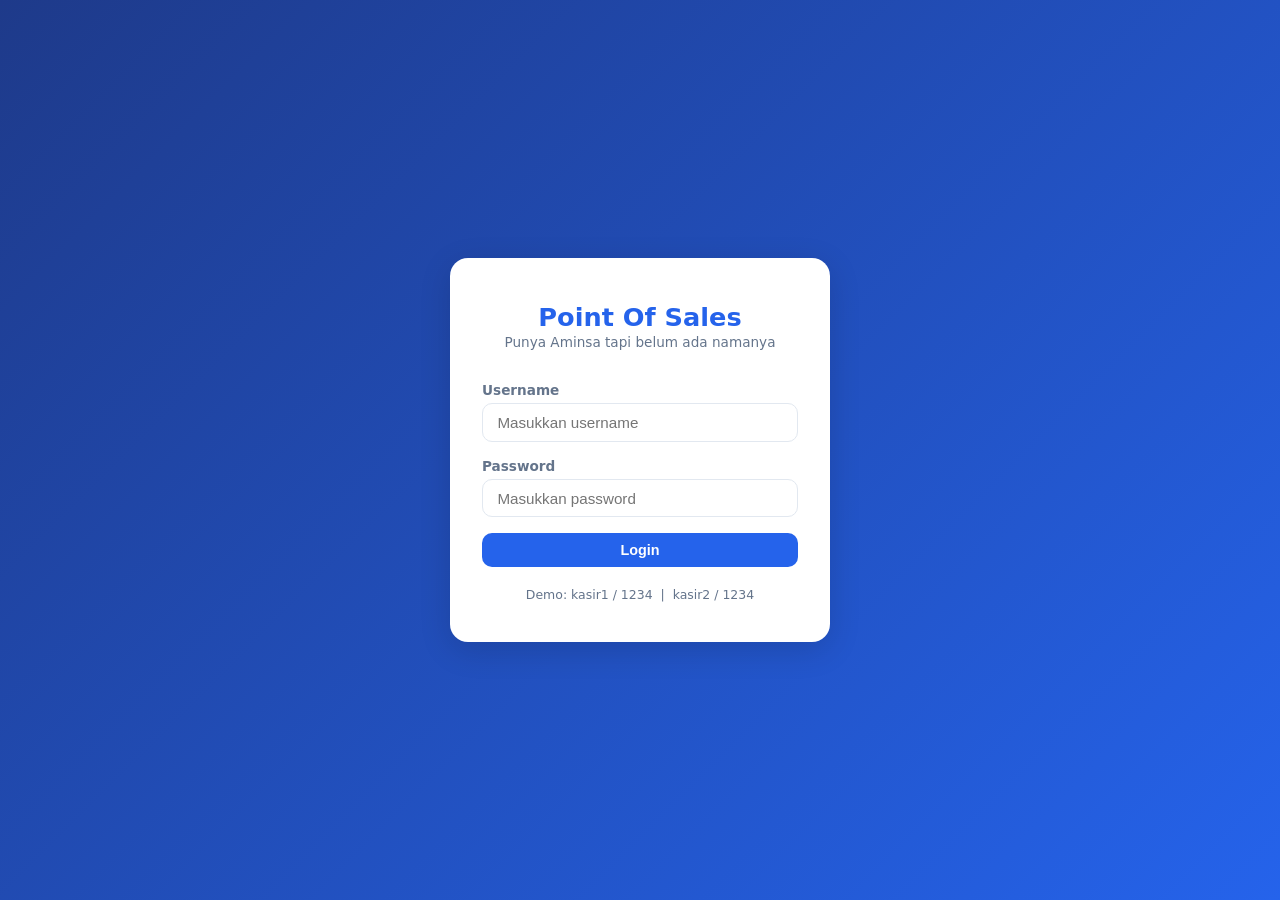
==== index.html @ 3642573d "init: frontend vanilla JS" ====
<!DOCTYPE html>
<html lang="id">
<head>
  <meta charset="UTF-8" />
  <meta name="viewport" content="width=device-width, initial-scale=1.0"/>
  <title>POS — Login</title>
  <link rel="stylesheet" href="css/style.css" />
</head>
<body class="login-page">
  <div class="login-card">
    <div class="logo">
      <span class="logo-icon"></span>
      <h1>Point Of Sales</h1>
      <p>Punya Aminsa tapi belum ada namanya</p>
    </div>
    <form id="loginForm">
      <div class="form-group">
        <label for="username">Username</label>
        <input type="text" id="username" placeholder="Masukkan username" autocomplete="off" required />
      </div>
      <div class="form-group">
        <label for="password">Password</label>
        <input type="password" id="password" placeholder="Masukkan password" required />
      </div>
      <div id="loginError" class="error-msg hidden">Username atau password salah.</div>
      <button type="button" id="loginBtn" class="btn btn-primary btn-full">Login</button>
    </form>
    <p class="hint">Demo: kasir1 / 1234 &nbsp;|&nbsp; kasir2 / 1234</p>
  </div>
  <script src="js/api.js"></script>
  <script src="js/modal.js"></script>
  <script src="js/auth.js"></script>
</body>
</html>
---- css/style.css ----
/* ===== RESET & BASE ===== */
*, *::before, *::after { box-sizing: border-box; margin: 0; padding: 0; }

:root {
  --primary:    #2563eb;
  --primary-dk: #1d4ed8;
  --success:    #16a34a;
  --danger:     #dc2626;
  --warning:    #d97706;
  --bg:         #f1f5f9;
  --surface:    #ffffff;
  --border:     #e2e8f0;
  --text:       #1e293b;
  --text-muted: #64748b;
  --radius:     10px;
  --shadow:     0 2px 12px rgba(0,0,0,.08);
  --shadow-lg:  0 8px 32px rgba(0,0,0,.14);
}

body { font-family: 'Segoe UI', system-ui, sans-serif; background: var(--bg); color: var(--text); min-height: 100vh; }

/* ===== UTILITIES ===== */
.hidden { display: none !important; }
.error-msg { color: var(--danger); font-size: .85rem; margin-top: .4rem; }

/* ===== BUTTONS ===== */
.btn {
  display: inline-flex; align-items: center; justify-content: center; gap: .4rem;
  padding: .55rem 1.2rem; border-radius: var(--radius); border: none;
  font-size: .9rem; font-weight: 600; cursor: pointer; transition: all .15s;
}
.btn:active { transform: scale(.97); }
.btn-primary  { background: var(--primary);  color: #fff; }
.btn-primary:hover  { background: var(--primary-dk); }
.btn-success  { background: var(--success);  color: #fff; }
.btn-success:hover  { background: #15803d; }
.btn-danger   { background: var(--danger);   color: #fff; }
.btn-danger:hover   { background: #b91c1c; }
.btn-secondary{ background: #e2e8f0; color: var(--text); }
.btn-secondary:hover{ background: #cbd5e1; }
.btn-outline  { background: transparent; border: 1.5px solid var(--border); color: var(--text); }
.btn-outline:hover  { background: var(--bg); }
.btn-full { width: 100%; }
.btn-sm   { padding: .35rem .8rem; font-size: .8rem; }
.btn-lg   { padding: .75rem 1.4rem; font-size: 1rem; }
.btn-back {
  background: none; border: none; font-size: 1.3rem; cursor: pointer;
  color: #fff; padding: 0 .5rem 0 0; line-height: 1;
}

/* ===== FORM ===== */
.form-group { margin-bottom: 1rem; }
.form-group label { display: block; font-size: .85rem; font-weight: 600; margin-bottom: .35rem; color: var(--text-muted); }
.form-group input,
.form-group select {
  width: 100%; padding: .6rem .9rem; border: 1.5px solid var(--border);
  border-radius: var(--radius); font-size: .95rem; outline: none; transition: border .15s;
  background: var(--surface);
}
.form-group input:focus,
.form-group select:focus { border-color: var(--primary); }

/* ===== NAVBAR ===== */
.navbar {
  display: flex; align-items: center; justify-content: space-between;
  background: var(--primary); color: #fff;
  padding: .75rem 1.5rem; position: sticky; top: 0; z-index: 100;
  box-shadow: 0 2px 8px rgba(0,0,0,.15);
}
.nav-brand { font-size: 1.1rem; font-weight: 700; display: flex; align-items: center; gap: .4rem; }
.nav-center { font-size: .85rem; opacity: .9; }
.nav-right  { display: flex; align-items: center; gap: .75rem; }
.badge-kasir {
  background: rgba(255,255,255,.2); padding: .25rem .7rem;
  border-radius: 20px; font-size: .8rem; font-weight: 600;
}
.badge-table {
  background: var(--warning); color: #fff;
  padding: .25rem .8rem; border-radius: 20px; font-size: .85rem; font-weight: 700;
}

/* ===== MODAL ===== */
.modal-overlay {
  position: fixed; inset: 0; background: rgba(0,0,0,.45);
  display: flex; align-items: center; justify-content: center; z-index: 999;
}
.modal {
  background: var(--surface); border-radius: 14px; padding: 2rem;
  width: 90%; max-width: 420px; box-shadow: var(--shadow-lg);
  animation: popIn .2s ease;
}
.modal h3 { margin-bottom: .75rem; font-size: 1.15rem; }
.modal p  { color: var(--text-muted); margin-bottom: 1.25rem; font-size: .9rem; }
.modal-actions { display: flex; gap: .75rem; margin-top: 1.5rem; }
.modal-actions .btn { flex: 1; }
.modal-success { text-align: center; }
.success-icon { font-size: 3rem; margin-bottom: .5rem; }

@keyframes popIn {
  from { transform: scale(.9); opacity: 0; }
  to   { transform: scale(1);  opacity: 1; }
}

/* ===== LOGIN PAGE ===== */
.login-page {
  display: flex; align-items: center; justify-content: center;
  background: linear-gradient(135deg, #1e3a8a 0%, #2563eb 100%);
}
.login-card {
  background: var(--surface); border-radius: 18px; padding: 2.5rem 2rem;
  width: 90%; max-width: 380px; box-shadow: var(--shadow-lg);
}
.logo { text-align: center; margin-bottom: 2rem; }
.logo-icon { font-size: 2.5rem; }
.logo h1 { font-size: 1.6rem; color: var(--primary); margin: .25rem 0 .1rem; }
.logo p  { color: var(--text-muted); font-size: .85rem; }
.hint { text-align: center; margin-top: 1.25rem; font-size: .78rem; color: var(--text-muted); }

/* ===== DASHBOARD (TABLE GRID) ===== */
.container { max-width: 1100px; margin: 0 auto; padding: 1.5rem; }
.page-header { display: flex; align-items: center; justify-content: space-between; margin-bottom: 1.5rem; }
.page-header h2 { font-size: 1.3rem; }
.legend { display: flex; align-items: center; gap: 1rem; font-size: .85rem; color: var(--text-muted); }
.dot { width: 12px; height: 12px; border-radius: 50%; display: inline-block; margin-right: .3rem; }
.dot-available { background: var(--success); }
.dot-occupied  { background: var(--danger); }

.table-grid {
  display: grid;
  grid-template-columns: repeat(auto-fill, minmax(150px, 1fr));
  gap: 1rem;
}
.table-card {
  background: var(--surface); border-radius: 14px; padding: 1.25rem 1rem;
  text-align: center; cursor: pointer; border: 2px solid transparent;
  box-shadow: var(--shadow); transition: all .2s;
  position: relative;
}
.table-card:hover { transform: translateY(-3px); box-shadow: var(--shadow-lg); }
.table-card.available { border-color: var(--success); }
.table-card.occupied  { border-color: var(--danger); background: #fff5f5; }
.table-card .table-icon { font-size: 2rem; margin-bottom: .5rem; }
.table-card .table-name { font-weight: 700; font-size: 1rem; }
.table-card .table-status {
  font-size: .75rem; font-weight: 600; margin-top: .3rem;
  padding: .2rem .6rem; border-radius: 20px; display: inline-block;
}
.table-card.available .table-status { background: #dcfce7; color: var(--success); }
.table-card.occupied  .table-status { background: #fee2e2; color: var(--danger); }
.table-card .table-time { font-size: .72rem; color: var(--text-muted); margin-top: .25rem; }

/* ===== ORDER PAGE ===== */
.order-layout {
  display: grid; grid-template-columns: 1fr 360px;
  height: calc(100vh - 56px); overflow: hidden;
}

/* Menu Panel */
.menu-panel { display: flex; flex-direction: column; overflow: hidden; background: var(--bg); }
.menu-search { padding: .75rem 1rem; background: var(--surface); border-bottom: 1px solid var(--border); }
.menu-search input {
  width: 100%; padding: .55rem .9rem; border: 1.5px solid var(--border);
  border-radius: var(--radius); font-size: .9rem; outline: none;
}
.menu-search input:focus { border-color: var(--primary); }

.category-tabs {
  display: flex; gap: .5rem; padding: .75rem 1rem;
  background: var(--surface); border-bottom: 1px solid var(--border);
  overflow-x: auto; flex-shrink: 0;
}
.category-tabs::-webkit-scrollbar { height: 3px; }
.category-tabs::-webkit-scrollbar-thumb { background: var(--border); border-radius: 3px; }
.cat-tab {
  padding: .4rem 1rem; border-radius: 20px; border: 1.5px solid var(--border);
  background: var(--surface); font-size: .82rem; font-weight: 600;
  cursor: pointer; white-space: nowrap; transition: all .15s;
}
.cat-tab.active { background: var(--primary); color: #fff; border-color: var(--primary); }

.menu-grid {
  display: grid;
  grid-template-columns: repeat(auto-fill, 160px);
  justify-content: start;
  gap: .75rem; padding: 1rem; overflow-y: auto; flex: 1;
  align-content: start;
}
.menu-item {
  width: 160px;
  background: var(--surface); border-radius: 12px; padding: .6rem;
  cursor: pointer; border: 2px solid transparent; box-shadow: var(--shadow);
  transition: all .15s; text-align: center;
  display: flex; flex-direction: column; align-items: center;
}
.menu-item:hover { border-color: var(--primary); transform: translateY(-2px); }
.menu-item .item-image {
  width: 100%; aspect-ratio: 1 / 1;
  object-fit: cover; border-radius: 8px;
  margin-bottom: .5rem; display: block;
  pointer-events: none;
  background: var(--bg); /* placeholder warna saat gambar loading */
}
.menu-item .item-image[src=""],
.menu-item .item-image:not([src]) {
  background: var(--border);
}
.menu-item .item-name { font-weight: 600; font-size: .82rem; margin-bottom: .2rem; line-height: 1.3; }
.menu-item .item-price { color: var(--primary); font-weight: 700; font-size: .88rem; }
.menu-item .item-cat {
  font-size: .68rem; color: var(--text-muted); margin-top: .2rem;
  background: var(--bg); padding: .15rem .5rem; border-radius: 10px; display: inline-block;
}
.menu-item .item-stock {
  font-size: .72rem; font-weight: 600; margin-top: .25rem;
  padding: .15rem .55rem; border-radius: 10px; display: inline-block;
}
.item-stock.stock-ok  { background: #dcfce7; color: #15803d; }
.item-stock.stock-mid { background: #fef9c3; color: #a16207; }
.item-stock.stock-low { background: #fee2e2; color: #b91c1c; }
.menu-item.unavailable { opacity: .45; cursor: not-allowed; }

/* Order Panel */
.order-panel {
  display: flex; flex-direction: column;
  background: var(--surface); border-left: 1px solid var(--border);
}
.order-header {
  display: flex; align-items: center; justify-content: space-between;
  padding: 1rem 1.25rem; border-bottom: 1px solid var(--border);
}
.order-header h3 { font-size: 1rem; }
.order-items { flex: 1; overflow-y: auto; padding: .75rem; }
.empty-order { text-align: center; padding: 3rem 1rem; color: var(--text-muted); }
.empty-order span { font-size: 2.5rem; display: block; margin-bottom: .5rem; }

.order-item {
  display: flex; align-items: center; gap: .6rem;
  padding: .6rem .5rem; border-bottom: 1px solid var(--border);
}
.order-item:last-child { border-bottom: none; }
.oi-name { flex: 1; font-size: .88rem; font-weight: 600; }
.oi-sub  { font-size: .75rem; color: var(--text-muted); }
.oi-qty  { display: flex; align-items: center; gap: .35rem; }
.qty-btn {
  width: 26px; height: 26px; border-radius: 50%; border: 1.5px solid var(--border);
  background: var(--bg); font-size: 1rem; cursor: pointer; display: flex;
  align-items: center; justify-content: center; font-weight: 700; transition: all .15s;
}
.qty-btn:hover { background: var(--primary); color: #fff; border-color: var(--primary); }
.qty-num { font-weight: 700; min-width: 20px; text-align: center; font-size: .9rem; }
.oi-price { font-weight: 700; font-size: .88rem; color: var(--primary); min-width: 70px; text-align: right; }

.order-footer { padding: .75rem 1rem; border-top: 1px solid var(--border); }
.order-note input {
  width: 100%; padding: .5rem .75rem; border: 1.5px solid var(--border);
  border-radius: var(--radius); font-size: .82rem; margin-bottom: .75rem; outline: none;
}
.order-total {
  display: flex; justify-content: space-between; align-items: center;
  font-weight: 700; font-size: 1.05rem; margin-bottom: .75rem;
  padding: .5rem .25rem;
}
.order-actions { display: flex; gap: .5rem; }
.order-actions .btn-success { flex: 1; }

/* Send summary */
.send-summary-item {
  display: flex; justify-content: space-between;
  padding: .4rem 0; border-bottom: 1px solid var(--border); font-size: .88rem;
}
.station-badge {
  font-size: .72rem; padding: .15rem .5rem; border-radius: 10px;
  font-weight: 700; margin-left: .4rem;
}
.station-kitchen { background: #fef3c7; color: #92400e; }
.station-bar     { background: #dbeafe; color: #1e40af; }

/* ===== BILL PAGE ===== */
.bill-layout {
  display: grid; grid-template-columns: 1fr 380px;
  height: calc(100vh - 56px); overflow: hidden;
}

/* Bill Panel */
.bill-panel {
  overflow-y: auto; padding: 1.5rem;
  background: var(--bg);
}
.bill-header {
  background: var(--surface); border-radius: 14px; padding: 1.25rem;
  margin-bottom: 1rem; box-shadow: var(--shadow);
  display: flex; flex-direction: column; gap: .4rem;
}
.bill-logo { font-size: 1.2rem; font-weight: 700; color: var(--primary); }
.bill-info { display: flex; flex-direction: column; gap: .2rem; font-size: .85rem; color: var(--text-muted); }
.bill-status { margin-top: .5rem; }
.status-badge {
  padding: .3rem .9rem; border-radius: 20px; font-size: .8rem; font-weight: 700;
  display: inline-block;
}
.status-badge.unpaid { background: #fee2e2; color: var(--danger); }
.status-badge.paid   { background: #dcfce7; color: var(--success); }

.bill-items {
  background: var(--surface); border-radius: 14px; padding: 1rem;
  margin-bottom: 1rem; box-shadow: var(--shadow);
}
.bill-item {
  display: flex; justify-content: space-between; align-items: center;
  padding: .6rem 0; border-bottom: 1px solid var(--border); font-size: .9rem;
}
.bill-item:last-child { border-bottom: none; }
.bi-name { flex: 1; }
.bi-qty  { color: var(--text-muted); margin: 0 1rem; }
.bi-price{ font-weight: 600; }

.bill-summary {
  background: var(--surface); border-radius: 14px; padding: 1rem;
  box-shadow: var(--shadow);
}
.summary-row {
  display: flex; justify-content: space-between;
  padding: .5rem 0; font-size: .9rem; border-bottom: 1px solid var(--border);
}
.summary-row:last-child { border-bottom: none; }
.total-row { font-weight: 700; font-size: 1.05rem; color: var(--primary); }
.bill-note { margin-top: .75rem; font-size: .82rem; color: var(--text-muted); font-style: italic; }

/* Payment Panel */
.payment-panel {
  background: var(--surface); border-left: 1px solid var(--border);
  padding: 1.5rem; overflow-y: auto; display: flex; flex-direction: column; gap: 1rem;
}
.payment-panel h3 { font-size: 1.1rem; }

.payment-method { display: flex; gap: .75rem; }
.method-option { flex: 1; cursor: pointer; }
.method-option input { display: none; }
.method-card {
  display: flex; flex-direction: column; align-items: center; gap: .3rem;
  padding: .9rem; border: 2px solid var(--border); border-radius: 12px;
  font-size: .85rem; font-weight: 600; transition: all .15s;
}
.method-option input:checked + .method-card {
  border-color: var(--primary); background: #eff6ff; color: var(--primary);
}
.method-icon { font-size: 1.5rem; }

.quick-cash { display: flex; flex-wrap: wrap; gap: .5rem; margin-top: .5rem; }
.quick-btn {
  padding: .4rem .8rem; border: 1.5px solid var(--border); border-radius: 8px;
  background: var(--bg); font-size: .8rem; font-weight: 600; cursor: pointer; transition: all .15s;
}
.quick-btn:hover { background: var(--primary); color: #fff; border-color: var(--primary); }

.change-display {
  display: flex; justify-content: space-between; align-items: center;
  background: #f0fdf4; border: 1.5px solid #bbf7d0; border-radius: 10px;
  padding: .75rem 1rem; margin-top: .75rem;
}
.change-value { font-weight: 700; font-size: 1.1rem; color: var(--success); }

/* Success modal detail */
#successDetail { font-size: .9rem; color: var(--text-muted); margin: .75rem 0; line-height: 1.7; }

/* Station notification modal body */
#_modalBody { font-family: 'Courier New', monospace; font-size: .88rem; }
#_modalOverlay .modal { text-align: left; }

/* ===== SCROLLBAR ===== */
::-webkit-scrollbar { width: 5px; }
::-webkit-scrollbar-track { background: transparent; }
::-webkit-scrollbar-thumb { background: var(--border); border-radius: 5px; }

/* ===== RESPONSIVE ===== */
@media (max-width: 768px) {
  .order-layout,
  .bill-layout { grid-template-columns: 1fr; }
  .order-panel,
  .payment-panel { border-left: none; border-top: 1px solid var(--border); }
  .menu-grid { grid-template-columns: repeat(auto-fill, 130px); }
  .menu-item { width: 130px; }
}
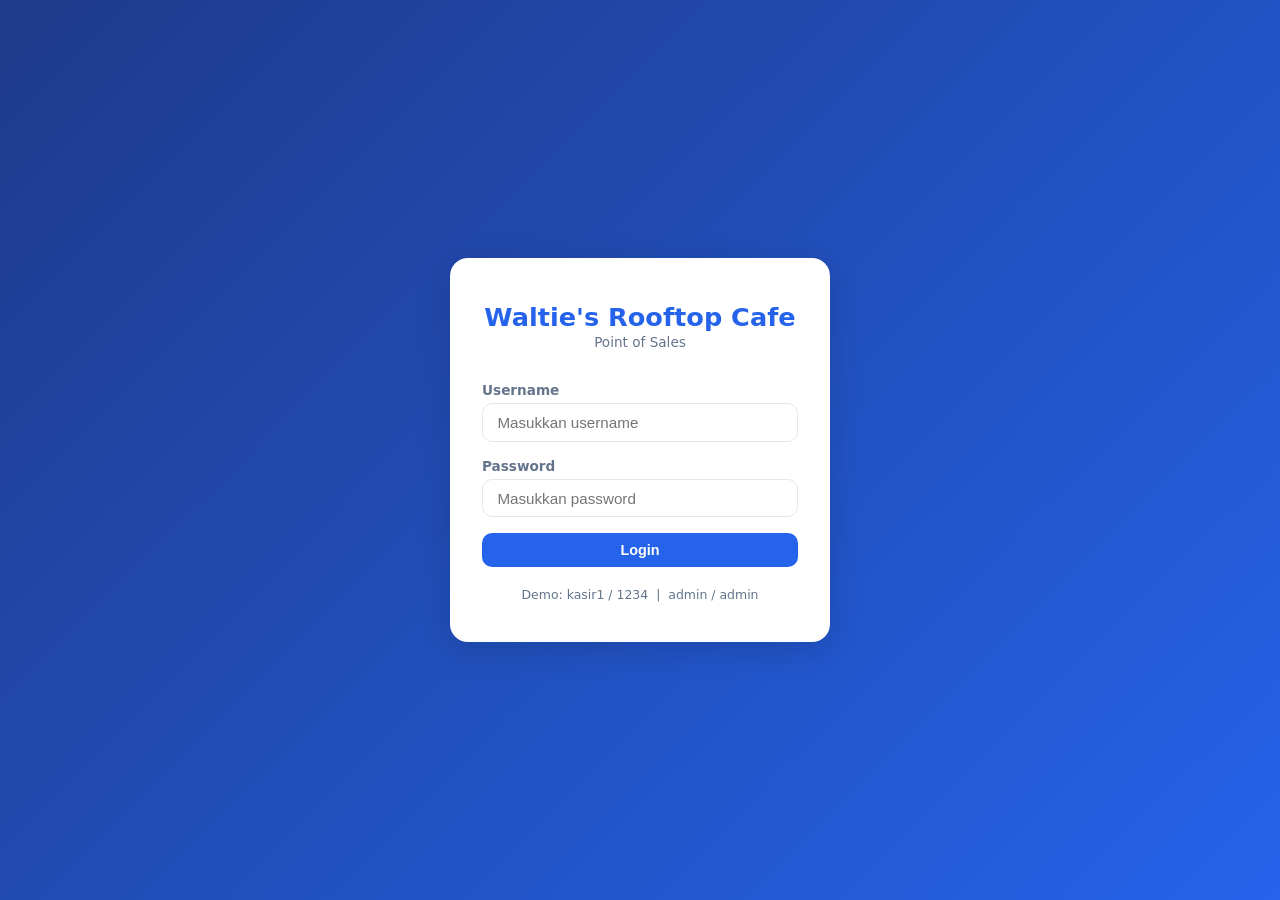
==== commit 20a4a7d0: "refactor: modular structure — core/, components/, pages/, split CSS" ====
--- a/index.html
+++ b/index.html
@@ -3,15 +3,17 @@
 <head>
   <meta charset="UTF-8" />
   <meta name="viewport" content="width=device-width, initial-scale=1.0"/>
-  <title>POS — Login</title>
-  <link rel="stylesheet" href="css/style.css" />
+  <title>Waltie's Rooftop Cafe — Login</title>
+  <link rel="stylesheet" href="css/base.css" />
+  <link rel="stylesheet" href="css/components.css" />
+  <link rel="stylesheet" href="css/layout.css" />
 </head>
 <body class="login-page">
   <div class="login-card">
     <div class="logo">
-      <span class="logo-icon"></span>
-      <h1>Point Of Sales</h1>
-      <p>Punya Aminsa tapi belum ada namanya</p>
+      <!-- <span class="logo-icon">☕</span> -->
+      <h1>Waltie's Rooftop Cafe</h1>
+      <p>Point of Sales</p>
     </div>
     <form id="loginForm">
       <div class="form-group">
@@ -22,13 +24,14 @@
         <label for="password">Password</label>
         <input type="password" id="password" placeholder="Masukkan password" required />
       </div>
-      <div id="loginError" class="error-msg hidden">Username atau password salah.</div>
+      <div id="loginError" class="error-msg hidden"></div>
       <button type="button" id="loginBtn" class="btn btn-primary btn-full">Login</button>
     </form>
-    <p class="hint">Demo: kasir1 / 1234 &nbsp;|&nbsp; kasir2 / 1234</p>
+    <p class="hint">Demo: kasir1 / 1234 &nbsp;|&nbsp; admin / admin</p>
   </div>
-  <script src="js/api.js"></script>
-  <script src="js/modal.js"></script>
-  <script src="js/auth.js"></script>
+  <script src="js/core/api.js"></script>
+  <script src="js/core/modal.js"></script>
+  <script src="js/core/utils.js"></script>
+  <script src="js/pages/auth.js"></script>
 </body>
 </html>
--- a/css/base.css
+++ b/css/base.css
@@ -0,0 +1,34 @@
+/* ===== BASE: Reset, Variables, Typography ===== */
+*, *::before, *::after { box-sizing: border-box; margin: 0; padding: 0; }
+
+:root {
+  --primary:    #2563eb;
+  --primary-dk: #1d4ed8;
+  --success:    #16a34a;
+  --danger:     #dc2626;
+  --warning:    #d97706;
+  --bg:         #f1f5f9;
+  --surface:    #ffffff;
+  --border:     #e2e8f0;
+  --text:       #1e293b;
+  --text-muted: #64748b;
+  --radius:     10px;
+  --shadow:     0 2px 12px rgba(0,0,0,.08);
+  --shadow-lg:  0 8px 32px rgba(0,0,0,.14);
+}
+
+body {
+  font-family: 'Segoe UI', system-ui, sans-serif;
+  background: var(--bg);
+  color: var(--text);
+  min-height: 100vh;
+}
+
+/* Utilities */
+.hidden { display: none !important; }
+.error-msg { color: var(--danger); font-size: .85rem; margin-top: .4rem; }
+
+/* Scrollbar */
+::-webkit-scrollbar { width: 5px; }
+::-webkit-scrollbar-track { background: transparent; }
+::-webkit-scrollbar-thumb { background: var(--border); border-radius: 5px; }
--- a/css/components.css
+++ b/css/components.css
@@ -0,0 +1,160 @@
+/* ===== COMPONENTS: Buttons, Forms, Navbar, Modal, Badges ===== */
+
+/* ── Buttons ── */
+.btn {
+  display: inline-flex; align-items: center; justify-content: center; gap: .4rem;
+  padding: .55rem 1.2rem; border-radius: var(--radius); border: none;
+  font-size: .9rem; font-weight: 600; cursor: pointer; transition: all .15s;
+}
+.btn:active { transform: scale(.97); }
+.btn-primary   { background: var(--primary);  color: #fff; }
+.btn-primary:hover   { background: var(--primary-dk); }
+.btn-success   { background: var(--success);  color: #fff; }
+.btn-success:hover   { background: #15803d; }
+.btn-danger    { background: var(--danger);   color: #fff; }
+.btn-danger:hover    { background: #b91c1c; }
+.btn-secondary { background: #e2e8f0; color: var(--text); }
+.btn-secondary:hover { background: #cbd5e1; }
+.btn-outline   { background: transparent; border: 1.5px solid var(--border); color: var(--text); }
+.btn-outline:hover   { background: var(--bg); }
+.btn-full { width: 100%; }
+.btn-sm   { padding: .35rem .8rem; font-size: .8rem; }
+.btn-lg   { padding: .75rem 1.4rem; font-size: 1rem; }
+.btn-back {
+  background: none; border: none; font-size: 1.3rem; cursor: pointer;
+  color: #fff; padding: 0 .5rem 0 0; line-height: 1;
+}
+
+/* ── Forms ── */
+.form-group { margin-bottom: 1rem; }
+.form-group label {
+  display: block; font-size: .85rem; font-weight: 600;
+  margin-bottom: .35rem; color: var(--text-muted);
+}
+.form-group input,
+.form-group select {
+  width: 100%; padding: .6rem .9rem; border: 1.5px solid var(--border);
+  border-radius: var(--radius); font-size: .95rem; outline: none;
+  transition: border .15s; background: var(--surface);
+}
+.form-group input:focus,
+.form-group select:focus { border-color: var(--primary); }
+
+/* ── Navbar ── */
+.navbar {
+  display: flex; align-items: center; justify-content: space-between;
+  background: var(--primary); color: #fff;
+  padding: .75rem 1.5rem; position: sticky; top: 0; z-index: 100;
+  box-shadow: 0 2px 8px rgba(0,0,0,.15);
+}
+.nav-brand { font-size: 1.1rem; font-weight: 700; display: flex; align-items: center; gap: .4rem; }
+.nav-center { font-size: .85rem; opacity: .9; }
+.nav-right  { display: flex; align-items: center; gap: .75rem; }
+.badge-kasir {
+  background: rgba(255,255,255,.2); padding: .25rem .7rem;
+  border-radius: 20px; font-size: .8rem; font-weight: 600;
+}
+.badge-table {
+  background: var(--warning); color: #fff;
+  padding: .25rem .8rem; border-radius: 20px; font-size: .85rem; font-weight: 700;
+}
+
+/* ── Modal ── */
+.modal-overlay {
+  position: fixed; inset: 0; background: rgba(0,0,0,.45);
+  display: flex; align-items: center; justify-content: center; z-index: 999;
+}
+.modal {
+  background: var(--surface); border-radius: 14px; padding: 2rem;
+  width: 90%; max-width: 420px; box-shadow: var(--shadow-lg);
+  animation: popIn .2s ease;
+}
+.modal h3 { margin-bottom: .75rem; font-size: 1.15rem; }
+.modal p  { color: var(--text-muted); margin-bottom: 1.25rem; font-size: .9rem; }
+.modal-actions { display: flex; gap: .75rem; margin-top: 1.5rem; }
+.modal-actions .btn { flex: 1; }
+.modal-success { text-align: center; }
+.success-icon { font-size: 3rem; margin-bottom: .5rem; }
+#successDetail { font-size: .9rem; color: var(--text-muted); margin: .75rem 0; line-height: 1.7; }
+#_modalBody { font-family: 'Courier New', monospace; font-size: .88rem; }
+#_modalOverlay .modal { text-align: left; }
+
+@keyframes popIn {
+  from { transform: scale(.9); opacity: 0; }
+  to   { transform: scale(1);  opacity: 1; }
+}
+
+/* ── Status badges ── */
+.status-badge {
+  padding: .3rem .9rem; border-radius: 20px; font-size: .8rem; font-weight: 700;
+  display: inline-block;
+}
+.status-badge.unpaid { background: #fee2e2; color: var(--danger); }
+.status-badge.paid   { background: #dcfce7; color: var(--success); }
+
+/* ── Stock badges ── */
+.item-stock {
+  font-size: .72rem; font-weight: 600; margin-top: .25rem;
+  padding: .15rem .55rem; border-radius: 10px; display: inline-block;
+}
+.item-stock.stock-ok  { background: #dcfce7; color: #15803d; }
+.item-stock.stock-mid { background: #fef9c3; color: #a16207; }
+.item-stock.stock-low { background: #fee2e2; color: #b91c1c; }
+
+/* ── Menu item card ── */
+.menu-item {
+  width: 160px;
+  background: var(--surface); border-radius: 12px; padding: .6rem;
+  cursor: pointer; border: 2px solid transparent; box-shadow: var(--shadow);
+  transition: all .15s; text-align: center;
+  display: flex; flex-direction: column; align-items: center;
+}
+.menu-item:hover { border-color: var(--primary); transform: translateY(-2px); }
+.menu-item .item-image {
+  width: 100%; aspect-ratio: 1 / 1; object-fit: cover; border-radius: 8px;
+  margin-bottom: .5rem; display: block; pointer-events: none; background: var(--bg);
+}
+.menu-item .item-image[src=""], .menu-item .item-image:not([src]) { background: var(--border); }
+.menu-item .item-name  { font-weight: 600; font-size: .82rem; margin-bottom: .2rem; line-height: 1.3; }
+.menu-item .item-price { color: var(--primary); font-weight: 700; font-size: .88rem; }
+.menu-item.unavailable { opacity: .45; cursor: not-allowed; }
+.menu-empty { grid-column: 1/-1; text-align: center; color: var(--text-muted); padding: 2rem; }
+
+/* ── Category tabs ── */
+.category-tabs {
+  display: flex; gap: .5rem; padding: .75rem 1rem;
+  background: var(--surface); border-bottom: 1px solid var(--border);
+  overflow-x: auto; flex-shrink: 0;
+}
+.category-tabs::-webkit-scrollbar { height: 3px; }
+.category-tabs::-webkit-scrollbar-thumb { background: var(--border); border-radius: 3px; }
+.cat-tab {
+  padding: .4rem 1rem; border-radius: 20px; border: 1.5px solid var(--border);
+  background: var(--surface); font-size: .82rem; font-weight: 600;
+  cursor: pointer; white-space: nowrap; transition: all .15s;
+}
+.cat-tab.active { background: var(--primary); color: #fff; border-color: var(--primary); }
+
+/* ── Cart item ── */
+.order-item {
+  display: flex; align-items: center; gap: .6rem;
+  padding: .6rem .5rem; border-bottom: 1px solid var(--border);
+}
+.order-item:last-child { border-bottom: none; }
+.oi-name { flex: 1; font-size: .88rem; font-weight: 600; }
+.oi-sub  { font-size: .75rem; color: var(--text-muted); }
+.oi-qty  { display: flex; align-items: center; gap: .35rem; }
+.qty-btn {
+  width: 26px; height: 26px; border-radius: 50%; border: 1.5px solid var(--border);
+  background: var(--bg); font-size: 1rem; cursor: pointer; display: flex;
+  align-items: center; justify-content: center; font-weight: 700; transition: all .15s;
+}
+.qty-btn:hover { background: var(--primary); color: #fff; border-color: var(--primary); }
+.qty-num  { font-weight: 700; min-width: 20px; text-align: center; font-size: .9rem; }
+.oi-price { font-weight: 700; font-size: .88rem; color: var(--primary); min-width: 70px; text-align: right; }
+
+/* ── Send summary ── */
+.send-summary-item {
+  display: flex; justify-content: space-between;
+  padding: .4rem 0; border-bottom: 1px solid var(--border); font-size: .88rem;
+}
--- a/css/layout.css
+++ b/css/layout.css
@@ -0,0 +1,116 @@
+/* ===== LAYOUT: Login, Dashboard, Order, Bill ===== */
+
+/* ── Login ── */
+.login-page {
+  display: flex; align-items: center; justify-content: center;
+  background: linear-gradient(135deg, #1e3a8a 0%, #2563eb 100%);
+}
+.login-card {
+  background: var(--surface); border-radius: 18px; padding: 2.5rem 2rem;
+  width: 90%; max-width: 380px; box-shadow: var(--shadow-lg);
+}
+.logo { text-align: center; margin-bottom: 2rem; }
+.logo-icon { font-size: 2.5rem; }
+.logo h1 { font-size: 1.6rem; color: var(--primary); margin: .25rem 0 .1rem; }
+.logo p  { color: var(--text-muted); font-size: .85rem; }
+.hint { text-align: center; margin-top: 1.25rem; font-size: .78rem; color: var(--text-muted); }
+
+/* ── Dashboard ── */
+.container { max-width: 1100px; margin: 0 auto; padding: 1.5rem; }
+.page-header { display: flex; align-items: center; justify-content: space-between; margin-bottom: 1.5rem; }
+.page-header h2 { font-size: 1.3rem; }
+.legend { display: flex; align-items: center; gap: 1rem; font-size: .85rem; color: var(--text-muted); }
+.dot { width: 12px; height: 12px; border-radius: 50%; display: inline-block; margin-right: .3rem; }
+.dot-available { background: var(--success); }
+.dot-occupied  { background: var(--danger); }
+
+.table-grid { display: grid; grid-template-columns: repeat(auto-fill, minmax(150px, 1fr)); gap: 1rem; }
+.table-card {
+  background: var(--surface); border-radius: 14px; padding: 1.25rem 1rem;
+  text-align: center; cursor: pointer; border: 2px solid transparent;
+  box-shadow: var(--shadow); transition: all .2s;
+}
+.table-card:hover { transform: translateY(-3px); box-shadow: var(--shadow-lg); }
+.table-card.available { border-color: var(--success); }
+.table-card.occupied  { border-color: var(--danger); background: #fff5f5; }
+.table-card .table-icon   { font-size: 2rem; margin-bottom: .5rem; }
+.table-card .table-name   { font-weight: 700; font-size: 1rem; }
+.table-card .table-status {
+  font-size: .75rem; font-weight: 600; margin-top: .3rem;
+  padding: .2rem .6rem; border-radius: 20px; display: inline-block;
+}
+.table-card.available .table-status { background: #dcfce7; color: var(--success); }
+.table-card.occupied  .table-status { background: #fee2e2; color: var(--danger); }
+.table-card .table-time { font-size: .72rem; color: var(--text-muted); margin-top: .25rem; }
+
+/* ── Order ── */
+.order-layout { display: grid; grid-template-columns: 1fr 360px; height: calc(100vh - 56px); overflow: hidden; }
+.menu-panel { display: flex; flex-direction: column; overflow: hidden; background: var(--bg); }
+.menu-search { padding: .75rem 1rem; background: var(--surface); border-bottom: 1px solid var(--border); }
+.menu-search input {
+  width: 100%; padding: .55rem .9rem; border: 1.5px solid var(--border);
+  border-radius: var(--radius); font-size: .9rem; outline: none;
+}
+.menu-search input:focus { border-color: var(--primary); }
+.menu-grid {
+  display: grid; grid-template-columns: repeat(auto-fill, 160px);
+  justify-content: start; gap: .75rem; padding: 1rem; overflow-y: auto; flex: 1; align-content: start;
+}
+.order-panel { display: flex; flex-direction: column; background: var(--surface); border-left: 1px solid var(--border); }
+.order-header { display: flex; align-items: center; justify-content: space-between; padding: 1rem 1.25rem; border-bottom: 1px solid var(--border); }
+.order-header h3 { font-size: 1rem; }
+.order-items { flex: 1; overflow-y: auto; padding: .75rem; }
+.empty-order { text-align: center; padding: 3rem 1rem; color: var(--text-muted); }
+.empty-order span { font-size: 2.5rem; display: block; margin-bottom: .5rem; }
+.order-footer { padding: .75rem 1rem; border-top: 1px solid var(--border); }
+.order-note input {
+  width: 100%; padding: .5rem .75rem; border: 1.5px solid var(--border);
+  border-radius: var(--radius); font-size: .82rem; margin-bottom: .75rem; outline: none;
+}
+.order-total {
+  display: flex; justify-content: space-between; align-items: center;
+  font-weight: 700; font-size: 1.05rem; margin-bottom: .75rem; padding: .5rem .25rem;
+}
+.order-actions { display: flex; gap: .5rem; }
+.order-actions .btn-success { flex: 1; }
+
+/* ── Bill ── */
+.bill-layout { display: grid; grid-template-columns: 1fr 380px; height: calc(100vh - 56px); overflow: hidden; }
+.bill-panel { overflow-y: auto; padding: 1.5rem; background: var(--bg); }
+.bill-header {
+  background: var(--surface); border-radius: 14px; padding: 1.25rem;
+  margin-bottom: 1rem; box-shadow: var(--shadow); display: flex; flex-direction: column; gap: .4rem;
+}
+.bill-logo { font-size: 1.2rem; font-weight: 700; color: var(--primary); }
+.bill-info { display: flex; flex-direction: column; gap: .2rem; font-size: .85rem; color: var(--text-muted); }
+.bill-status { margin-top: .5rem; }
+.bill-items { background: var(--surface); border-radius: 14px; padding: 1rem; margin-bottom: 1rem; box-shadow: var(--shadow); }
+.bill-item { display: flex; justify-content: space-between; align-items: center; padding: .6rem 0; border-bottom: 1px solid var(--border); font-size: .9rem; }
+.bill-item:last-child { border-bottom: none; }
+.bi-name { flex: 1; }
+.bi-qty  { color: var(--text-muted); margin: 0 1rem; }
+.bi-price{ font-weight: 600; }
+.bill-summary { background: var(--surface); border-radius: 14px; padding: 1rem; box-shadow: var(--shadow); }
+.summary-row { display: flex; justify-content: space-between; padding: .5rem 0; font-size: .9rem; border-bottom: 1px solid var(--border); }
+.summary-row:last-child { border-bottom: none; }
+.total-row { font-weight: 700; font-size: 1.05rem; color: var(--primary); }
+.bill-note { margin-top: .75rem; font-size: .82rem; color: var(--text-muted); font-style: italic; }
+.payment-panel { background: var(--surface); border-left: 1px solid var(--border); padding: 1.5rem; overflow-y: auto; display: flex; flex-direction: column; gap: 1rem; }
+.payment-panel h3 { font-size: 1.1rem; }
+.payment-method { display: flex; gap: .75rem; }
+.method-option { flex: 1; cursor: pointer; }
+.method-option input { display: none; }
+.method-card { display: flex; flex-direction: column; align-items: center; gap: .3rem; padding: .9rem; border: 2px solid var(--border); border-radius: 12px; font-size: .85rem; font-weight: 600; transition: all .15s; }
+.method-option input:checked + .method-card { border-color: var(--primary); background: #eff6ff; color: var(--primary); }
+.method-icon { font-size: 1.5rem; }
+.quick-cash { display: flex; flex-wrap: wrap; gap: .5rem; margin-top: .5rem; }
+.change-display { display: flex; justify-content: space-between; align-items: center; background: #f0fdf4; border: 1.5px solid #bbf7d0; border-radius: 10px; padding: .75rem 1rem; margin-top: .75rem; }
+.change-value { font-weight: 700; font-size: 1.1rem; color: var(--success); }
+
+/* ── Responsive ── */
+@media (max-width: 768px) {
+  .order-layout, .bill-layout { grid-template-columns: 1fr; }
+  .order-panel, .payment-panel { border-left: none; border-top: 1px solid var(--border); }
+  .menu-grid { grid-template-columns: repeat(auto-fill, 130px); }
+  .menu-item { width: 130px; }
+}
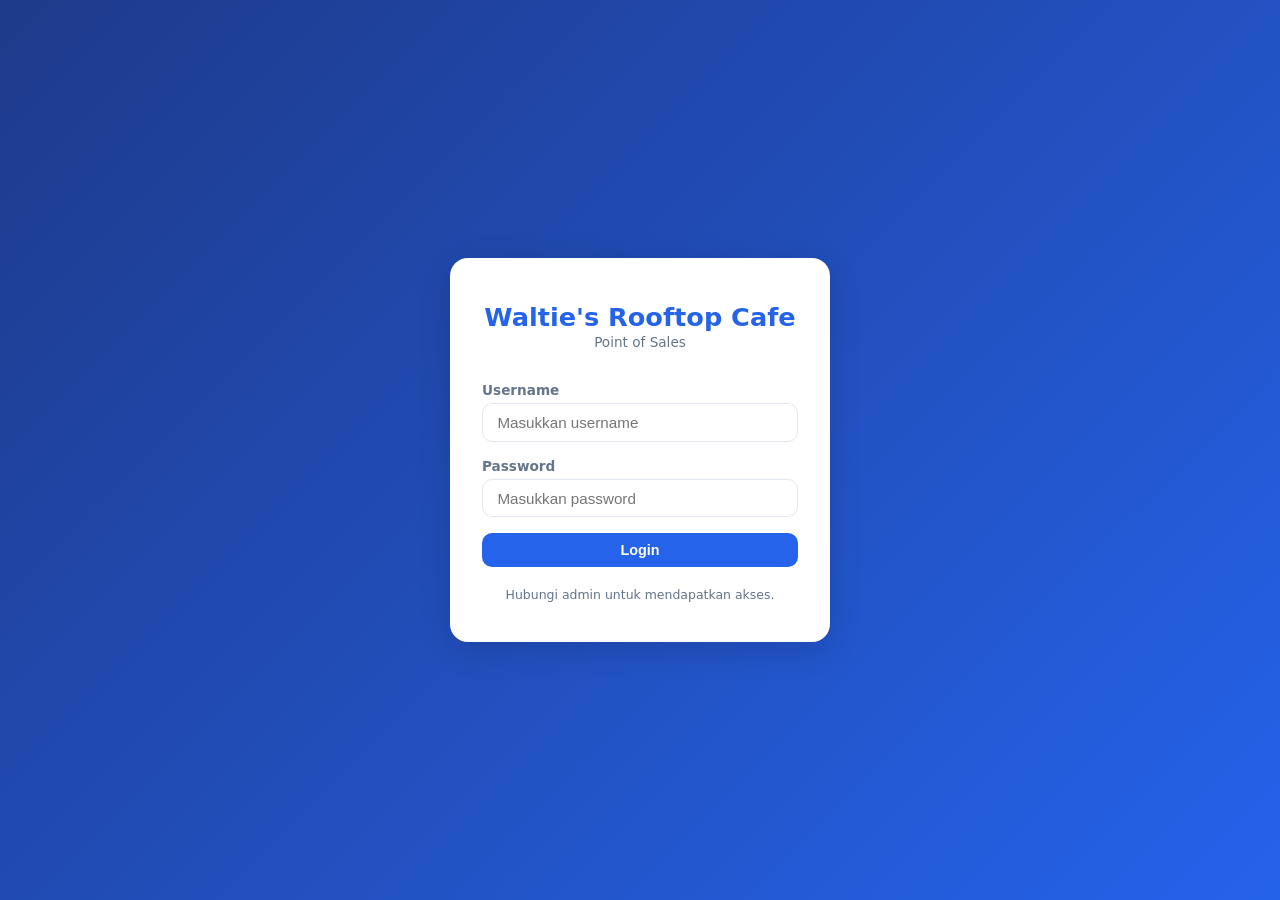
==== commit 2727a4a1: "fix: XSS escape, double-submit, quick cash, void dashboard, kredensial demo dihapus" ====
--- a/index.html
+++ b/index.html
@@ -18,16 +18,16 @@
     <form id="loginForm">
       <div class="form-group">
         <label for="username">Username</label>
-        <input type="text" id="username" placeholder="Masukkan username" autocomplete="off" required />
+        <input type="text" id="username" placeholder="Masukkan username" autocomplete="username" required />
       </div>
       <div class="form-group">
         <label for="password">Password</label>
-        <input type="password" id="password" placeholder="Masukkan password" required />
+        <input type="password" id="password" placeholder="Masukkan password" autocomplete="current-password" required />
       </div>
       <div id="loginError" class="error-msg hidden"></div>
       <button type="button" id="loginBtn" class="btn btn-primary btn-full">Login</button>
     </form>
-    <p class="hint">Demo: kasir1 / 1234 &nbsp;|&nbsp; admin / admin</p>
+    <p class="hint">Hubungi admin untuk mendapatkan akses.</p>
   </div>
   <script src="js/core/api.js"></script>
   <script src="js/core/modal.js"></script>
--- a/css/components.css
+++ b/css/components.css
@@ -17,6 +17,8 @@
 .btn-secondary:hover { background: #cbd5e1; }
 .btn-outline   { background: transparent; border: 1.5px solid var(--border); color: var(--text); }
 .btn-outline:hover   { background: var(--bg); }
+.btn-warning   { background: var(--warning);  color: #fff; }
+.btn-warning:hover   { background: #b45309; }
 .btn-full { width: 100%; }
 .btn-sm   { padding: .35rem .8rem; font-size: .8rem; }
 .btn-lg   { padding: .75rem 1.4rem; font-size: 1rem; }
@@ -158,3 +160,157 @@
   display: flex; justify-content: space-between;
   padding: .4rem 0; border-bottom: 1px solid var(--border); font-size: .88rem;
 }
+
+/* ── Switch table picker ── */
+.switch-table-grid {
+  display: grid; grid-template-columns: repeat(auto-fill, minmax(90px, 1fr));
+  gap: .6rem; margin-top: .5rem; max-height: 260px; overflow-y: auto;
+}
+.switch-table-btn {
+  padding: .65rem .5rem; border-radius: 10px;
+  border: 2px solid var(--border); background: var(--surface);
+  font-size: .88rem; font-weight: 700; cursor: pointer;
+  transition: all .15s; text-align: center; color: var(--text);
+}
+.switch-table-btn:hover {
+  border-color: var(--primary); background: var(--primary); color: #fff;
+  transform: translateY(-2px);
+}
+
+/* ===== STATION: Log Sidebar ===== */
+.log-toggle-btn {
+  position: fixed;
+  top: 1.25rem;
+  right: 1.25rem;
+  background: rgba(0,0,0,.35);
+  color: #fff;
+  border: none;
+  border-radius: 20px;
+  padding: .45rem 1rem;
+  font-size: .85rem;
+  font-weight: 600;
+  cursor: pointer;
+  display: flex;
+  align-items: center;
+  gap: .4rem;
+  z-index: 100;
+  backdrop-filter: blur(4px);
+}
+.log-toggle-btn:hover { background: rgba(0,0,0,.5); }
+
+.log-badge {
+  background: #ef4444;
+  color: #fff;
+  border-radius: 50%;
+  width: 18px;
+  height: 18px;
+  font-size: .7rem;
+  font-weight: 700;
+  display: inline-flex;
+  align-items: center;
+  justify-content: center;
+}
+
+.log-sidebar {
+  position: fixed;
+  top: 0; right: -360px;
+  width: 340px;
+  height: 100vh;
+  background: #fff;
+  box-shadow: -4px 0 24px rgba(0,0,0,.15);
+  z-index: 200;
+  display: flex;
+  flex-direction: column;
+  transition: right .3s ease;
+  overflow: hidden;
+}
+.log-sidebar.open { right: 0; }
+
+.log-sidebar-header {
+  padding: 1rem 1.25rem;
+  background: #1e293b;
+  color: #fff;
+  display: flex;
+  align-items: center;
+  justify-content: space-between;
+  font-weight: 700;
+  font-size: 1rem;
+  flex-shrink: 0;
+}
+.log-close-btn {
+  background: none;
+  border: none;
+  color: #fff;
+  font-size: 1.3rem;
+  cursor: pointer;
+  line-height: 1;
+  padding: 0 .25rem;
+}
+.log-close-btn:hover { opacity: .7; }
+
+.log-list {
+  flex: 1;
+  overflow-y: auto;
+  padding: .75rem;
+}
+
+.log-entry {
+  background: #f8fafc;
+  border: 1px solid #e2e8f0;
+  border-radius: 10px;
+  padding: .75rem;
+  margin-bottom: .6rem;
+}
+.log-entry-header {
+  display: flex;
+  justify-content: space-between;
+  align-items: center;
+  margin-bottom: .4rem;
+}
+.log-table {
+  font-weight: 700;
+  font-size: .9rem;
+  color: #1e293b;
+}
+.log-time {
+  font-size: .75rem;
+  color: #94a3b8;
+}
+.log-items {
+  display: flex;
+  flex-wrap: wrap;
+  gap: .3rem;
+}
+.log-item-chip {
+  background: #e2e8f0;
+  color: #475569;
+  border-radius: 12px;
+  padding: .15rem .6rem;
+  font-size: .78rem;
+  font-weight: 500;
+}
+
+/* ── Service: ready card highlight ── */
+.order-card.ready {
+  border-color: #22c55e;
+  box-shadow: 0 0 0 3px rgba(34,197,94,.15), 0 6px 16px rgba(0,0,0,.08);
+}
+.order-header.ready {
+  background: #dcfce7;
+  border-color: #86efac;
+}
+
+/* ── Quick Cash Buttons ── */
+.quick-cash {
+  display: flex;
+  flex-wrap: wrap;
+  gap: .4rem;
+  margin: .5rem 0 .75rem;
+}
+.quick-cash-btn {
+  flex: 1;
+  min-width: calc(50% - .2rem);
+  font-size: .8rem;
+  padding: .4rem .5rem;
+  white-space: nowrap;
+}
--- a/css/layout.css
+++ b/css/layout.css
@@ -82,6 +82,10 @@
   margin-bottom: 1rem; box-shadow: var(--shadow); display: flex; flex-direction: column; gap: .4rem;
 }
 .bill-logo { font-size: 1.2rem; font-weight: 700; color: var(--primary); }
+.bill-logo-img {
+  max-width: 120px; max-height: 60px; object-fit: contain;
+  margin-bottom: .25rem; align-self: flex-start;
+}
 .bill-info { display: flex; flex-direction: column; gap: .2rem; font-size: .85rem; color: var(--text-muted); }
 .bill-status { margin-top: .5rem; }
 .bill-items { background: var(--surface); border-radius: 14px; padding: 1rem; margin-bottom: 1rem; box-shadow: var(--shadow); }
@@ -114,3 +118,8 @@
   .menu-grid { grid-template-columns: repeat(auto-fill, 130px); }
   .menu-item { width: 130px; }
 }
+
+/* ── Print ── */
+@media print {
+  .navbar, .payment-panel, #printBtn, #receiptArea { display: none !important; }
+}
